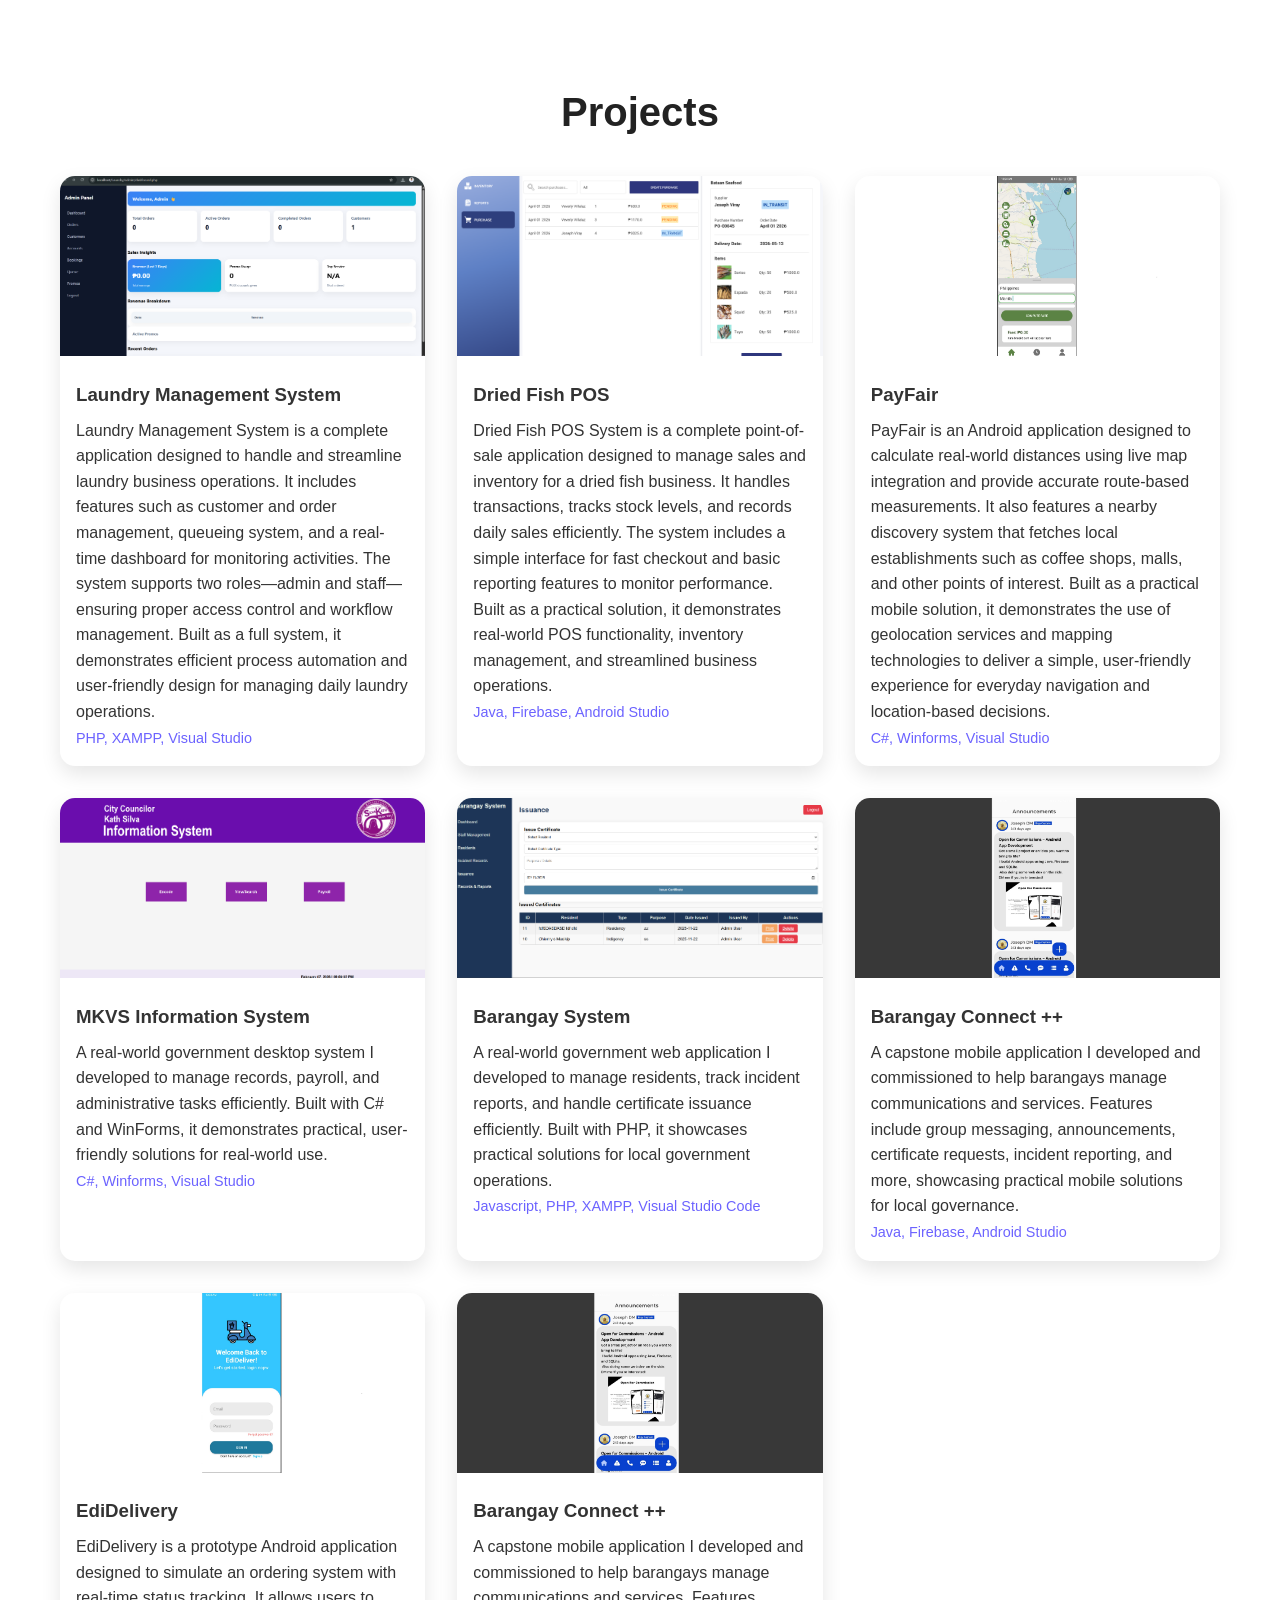
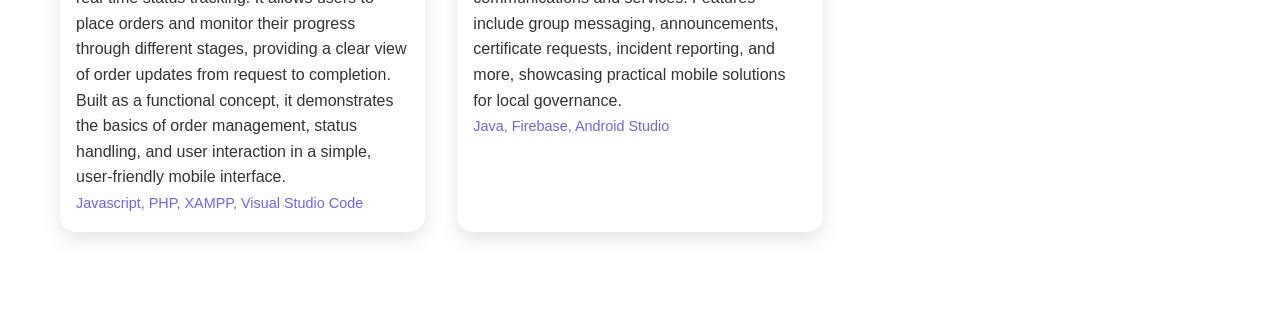
==== Projects.html @ 1cfbd629 "Update Projects.html" ====
<!doctype html>
<html lang="en">
  <head>
    <meta charset="UTF-8" />
    <meta name="viewport" content="width=device-width, initial-scale=1.0" />
    <link rel="stylesheet" href="css/style.css" />
    <title>Document</title>
  </head>
  <body>
    <section id="projects">
      <h2 class="section-title">Projects</h2>
      <div class="projects-container">
        <div class="project-card">
          <img src="images/Project6.png" alt="Project Image" />
          <div class="project-info">
            <h3>Laundry Management System</h3>
            <p>
              Laundry Management System is a complete application designed to
              handle and streamline laundry business operations. It includes
              features such as customer and order management, queueing system,
              and a real-time dashboard for monitoring activities. The system
              supports two roles—admin and staff—ensuring proper access control
              and workflow management. Built as a full system, it demonstrates
              efficient process automation and user-friendly design for managing
              daily laundry operations.
            </p>
            <span class="tech-stack">PHP, XAMPP, Visual Studio</span>
          </div>
        </div>
        <div class="project-card">
          <img src="images/Project7].png" alt="Project Image" />
          <div class="project-info">
            <h3>Dried Fish POS</h3>
            <p>
              Dried Fish POS System is a complete point-of-sale application
              designed to manage sales and inventory for a dried fish business.
              It handles transactions, tracks stock levels, and records daily
              sales efficiently. The system includes a simple interface for fast
              checkout and basic reporting features to monitor performance.
              Built as a practical solution, it demonstrates real-world POS
              functionality, inventory management, and streamlined business
              operations.
            </p>
            <span class="tech-stack">Java, Firebase, Android Studio</span>
          </div>
        </div>
        <div class="project-card">
          <img src="images/Project5.jpg" alt="Project Image" />
          <div class="project-info">
            <h3>PayFair</h3>
            <p>
              PayFair is an Android application designed to calculate real-world
              distances using live map integration and provide accurate
              route-based measurements. It also features a nearby discovery
              system that fetches local establishments such as coffee shops,
              malls, and other points of interest. Built as a practical mobile
              solution, it demonstrates the use of geolocation services and
              mapping technologies to deliver a simple, user-friendly experience
              for everyday navigation and location-based decisions.
            </p>
            <span class="tech-stack">C#, Winforms, Visual Studio</span>
          </div>
        </div>
        <!-- Project Card -->
        <div class="project-card">
          <img src="images/Project1.png" alt="Project Image" />
          <div class="project-info">
            <h3>MKVS Information System</h3>
            <p>
              A real-world government desktop system I developed to manage
              records, payroll, and administrative tasks efficiently. Built with
              C# and WinForms, it demonstrates practical, user-friendly
              solutions for real-world use.
            </p>
            <span class="tech-stack">C#, Winforms, Visual Studio</span>
          </div>
        </div>
        <div class="project-card">
          <img src="images/Project2.png" alt="Project Image" />
          <div class="project-info">
            <h3>Barangay System</h3>
            <p>
              A real-world government web application I developed to manage
              residents, track incident reports, and handle certificate issuance
              efficiently. Built with PHP, it showcases practical solutions for
              local government operations.
            </p>
            <span class="tech-stack"
              >Javascript, PHP, XAMPP, Visual Studio Code</span
            >
          </div>
        </div>
        <div class="project-card">
          <img src="images/Project3.jpg" alt="Project Image" />
          <div class="project-info">
            <h3>Barangay Connect ++</h3>
            <p>
              A capstone mobile application I developed and commissioned to help
              barangays manage communications and services. Features include
              group messaging, announcements, certificate requests, incident
              reporting, and more, showcasing practical mobile solutions for
              local governance.
            </p>
            <span class="tech-stack">Java, Firebase, Android Studio</span>
          </div>
        </div>
        <div class="project-card">
          <img src="images/Project4.jpg" alt="Project Image" />
          <div class="project-info">
            <h3>EdiDelivery</h3>
            <p>
              EdiDelivery is a prototype Android application designed to
              simulate an ordering system with real-time status tracking. It
              allows users to place orders and monitor their progress through
              different stages, providing a clear view of order updates from
              request to completion. Built as a functional concept, it
              demonstrates the basics of order management, status handling, and
              user interaction in a simple, user-friendly mobile interface.
            </p>
            <span class="tech-stack"
              >Javascript, PHP, XAMPP, Visual Studio Code</span
            >
          </div>
        </div>
        <div class="project-card">
          <img src="images/Project3.jpg" alt="Project Image" />
          <div class="project-info">
            <h3>Barangay Connect ++</h3>
            <p>
              A capstone mobile application I developed and commissioned to help
              barangays manage communications and services. Features include
              group messaging, announcements, certificate requests, incident
              reporting, and more, showcasing practical mobile solutions for
              local governance.
            </p>
            <span class="tech-stack">Java, Firebase, Android Studio</span>
          </div>
        </div>
      </div>
    </section>
  </body>
</html>
---- css/style.css ----
/* GENERAL RESET */

* {
  margin: 0;
  padding: 0;
  box-sizing: border-box;
}

html {
  scroll-behavior: smooth;
}

body {
  font-family: sans-serif;
  color: #333;
  scroll-behavior: smooth;
  line-height: 1.6;
}

/* BUTTONS */
.btn-primary {
  background: linear-gradient(135deg, #6c63ff, #3f3fff);
  color: #fff;
  padding: 0.7rem 1.5rem;
  border-radius: 8px;
  text-decoration: none;
  font-weight: 500;
  box-shadow: 0 4px 15px rgba(0, 0, 0, 0.2);
  transition:
    transform 0.3s ease,
    box-shadow 0.3s ease;
}

.btn-primary:hover {
  transform: translateY(-3px);
  box-shadow: 0 6px 20px rgba(0, 0, 0, 0.3);
}

/* HERO SECTION */
#hero {
  display: flex;
  align-items: center;
  justify-content: center;
  min-height: 100vh;
  background: linear-gradient(135deg, #ffffff, #cccccc, #333333);
}

.hero-container {
  display: flex;
  align-items: center;
  justify-content: space-between;
  max-width: 1200px;
  width: 90%;
}

.hero-text {
  max-width: 600px;
}

.social-icons a i {
  font-size: 30px;
}

.social-icons {
  display: flex;
  gap: 15px;
}

.small-name {
  font-size: 0.9rem;
  color: #555;
  width: max-content;
  padding: 0.2rem 0.8rem;
  background-color: rgb(35, 54, 73);
  color: white;
}

.big-name {
  font-size: 3.5rem;
  font-weight: 700;
  color: #222;
}

.hero-description {
  margin: 1rem 0;
  font-size: 1.2rem;
  color: #555;
}

.hero-buttons {
  display: flex;
  align-items: center;
  gap: 1rem;
}

.hero-buttons .social-icons a {
  color: #333;
  font-size: 1.5rem;
  transition: color 0.3s ease;
}

.hero-buttons .social-icons a:hover {
  color: #6c63ff;
}

.hero-image img {
  width: 550px;
  border-radius: 15px;
}

/* SECTIONS */
section {
  padding: 80px 20px;
  max-width: 1200px;
  margin: 0 auto;
}

.section-title {
  font-size: 2.5rem;
  text-align: center;
  margin-bottom: 2rem;
  color: #222;
}

/* ABOUT */
.about-text {
  font-size: 1.1rem;
  text-align: center;
  max-width: 800px;
  margin: 0 auto;
}

/* SKILLS */
.skills-container {
  display: grid;
  grid-template-columns: repeat(auto-fit, minmax(220px, 1fr));
  gap: 2rem;
}

.skill-category h3 {
  font-size: 1.5rem;
  margin-bottom: 1rem;
  color: #444;
}

.skill-list {
  display: flex;
  flex-direction: column;
  gap: 0.5rem;
}

.skill-item {
  background: #f0f0ff;
  padding: 1rem 2rem;
  border-radius: 8px;
  display: flex;
  align-items: center;
  gap: 0.5rem;
  box-shadow: 0 4px 10px rgba(0, 0, 0, 0.1);
  transition: transform 0.3s ease;
  transition: 0.3s all;
}

.skill-item p {
  font-size: 18px;
}

.skill-item:hover {
  transform: translateY(-3px);
  background-color: rgb(124, 150, 180);
  color: white;
}

.skill-list {
  display: flex;
  flex-direction: column;
  gap: 15px;
}

.skill-item i {
  font-size: 25px;
}

/* PROJECTS */
.projects-container {
  display: grid;
  grid-template-columns: repeat(auto-fit, minmax(280px, 1fr));
  gap: 2rem;
}

.project-card {
  background: #fff;
  border-radius: 15px;
  overflow: hidden;
  box-shadow: 0 8px 20px rgba(0, 0, 0, 0.1);
  transition:
    transform 0.3s ease,
    box-shadow 0.3s ease;
}

.project-card:hover {
  transform: translateY(-5px);
  box-shadow: 0 12px 25px rgba(0, 0, 0, 0.15);
}

.project-card img {
  width: 100%;
  height: 180px;
  object-fit: cover;
}

.project-info {
  padding: 1rem;
}

.project-info h3 {
  margin-bottom: 0.5rem;
}

.tech-stack {
  font-size: 0.9rem;
  color: #6c63ff;
}

/* CONTACT */
.contact-container {
  display: flex;
  flex-wrap: wrap;
  gap: 2rem;
  justify-content: center;
}

#contact-form {
  display: flex;
  flex-direction: column;
  gap: 1rem;
  flex: 1 1 350px;
}

#contact-form input,
#contact-form textarea {
  padding: 0.8rem 1rem;
  border-radius: 8px;
  border: 1px solid #ccc;
  outline: none;
  transition: border 0.3s ease;
}

#contact-form input:focus,
#contact-form textarea:focus {
  border-color: #6c63ff;
}

.contact-info {
  flex: 1 1 250px;
}

.contact-info p {
  margin-bottom: 1rem;
}

.contact-info .social-icons a {
  font-size: 1.5rem;
  margin-right: 0.8rem;
  color: #333;
  transition: color 0.3s ease;
}

.contact-info .social-icons a:hover {
  color: #6c63ff;
}

/* MEDIA QUERIES */
@media screen and (max-width: 900px) {
  .hero-text .small-name {
    text-align: center; /* centers text horizontally */
    display: block; /* ensures it's a block element */
    margin: 0 auto; /* optional, for safety */
  }
  .hero-container {
    flex-direction: column-reverse;
    text-align: center;
  }
  .hero-image img {
    width: 250px;
  }

  .hero-buttons {
    justify-content: center;
  }
}

@media screen and (max-width: 600px) {
  .hero-text .small-name {
    text-align: center; /* centers text horizontally */
    display: block; /* ensures it's a block element */
    margin: 0 auto; /* optional, for safety */
  }
  .big-name {
    font-size: 2.5rem;
  }
  .section-title {
    font-size: 2rem;
  }
}

.view-all-projects-container a {
  text-decoration: none;
  color: white;
  padding: 15px;
  background: linear-gradient(135deg, #6c63ff, #3f3fff);
  width: max-content;
  height: max-content;
  border-radius: 8px;
}

.project-card {
  transition: 0.3s all;
}

.contact-container {
  display: flex;
  flex-direction: column;
}
.additional-dets {
  justify-content: center;
  align-items: center;
}
.contact-info {
  display: flex;
  flex-direction: column;
  justify-content: center;
  align-items: center;
}
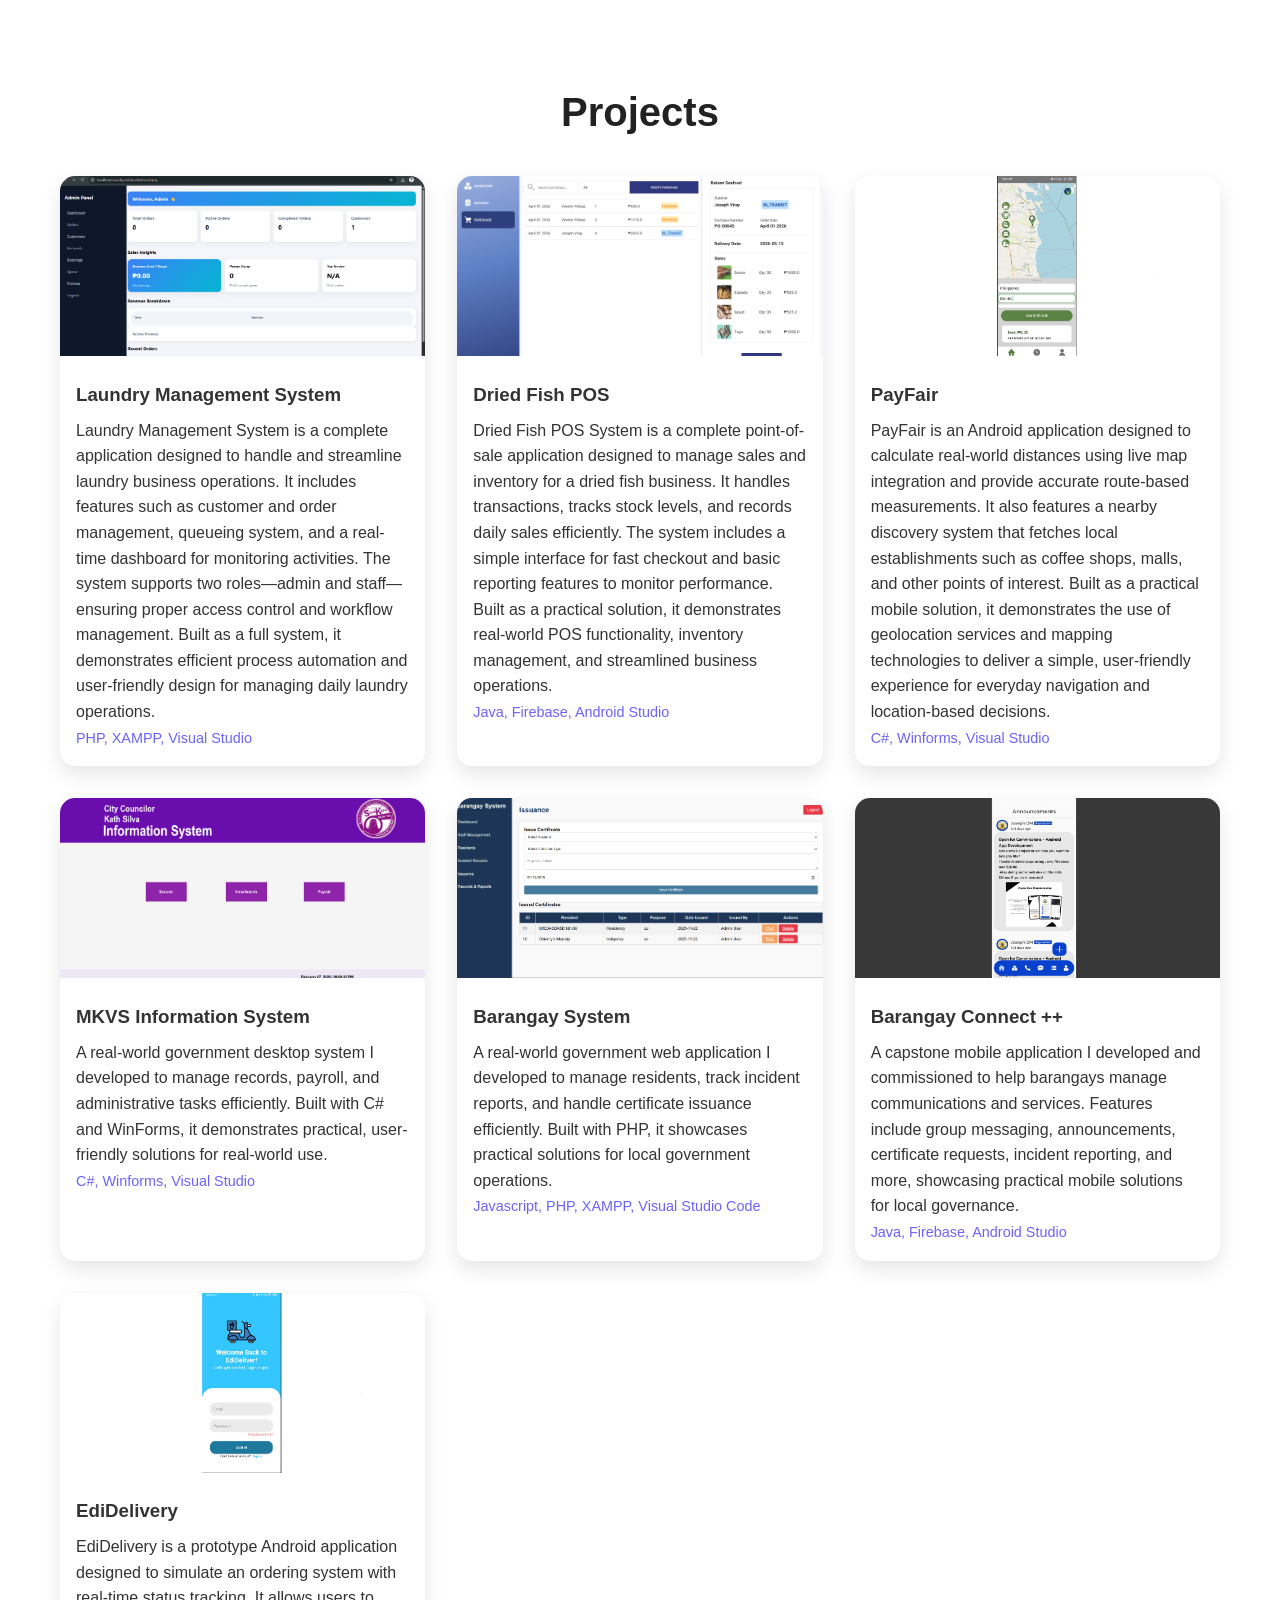
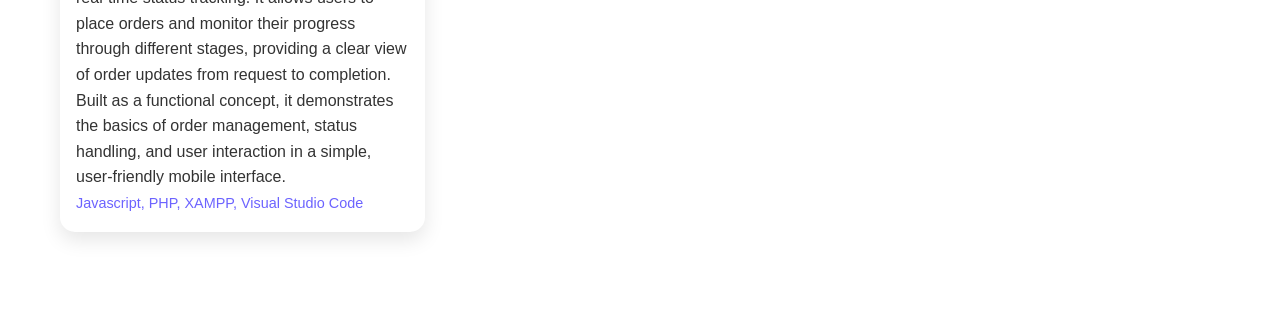
==== commit 94f1f474: "Update Projects.html" ====
--- a/Projects.html
+++ b/Projects.html
@@ -122,20 +122,7 @@
             >
           </div>
         </div>
-        <div class="project-card">
-          <img src="images/Project3.jpg" alt="Project Image" />
-          <div class="project-info">
-            <h3>Barangay Connect ++</h3>
-            <p>
-              A capstone mobile application I developed and commissioned to help
-              barangays manage communications and services. Features include
-              group messaging, announcements, certificate requests, incident
-              reporting, and more, showcasing practical mobile solutions for
-              local governance.
-            </p>
-            <span class="tech-stack">Java, Firebase, Android Studio</span>
-          </div>
-        </div>
+       
       </div>
     </section>
   </body>
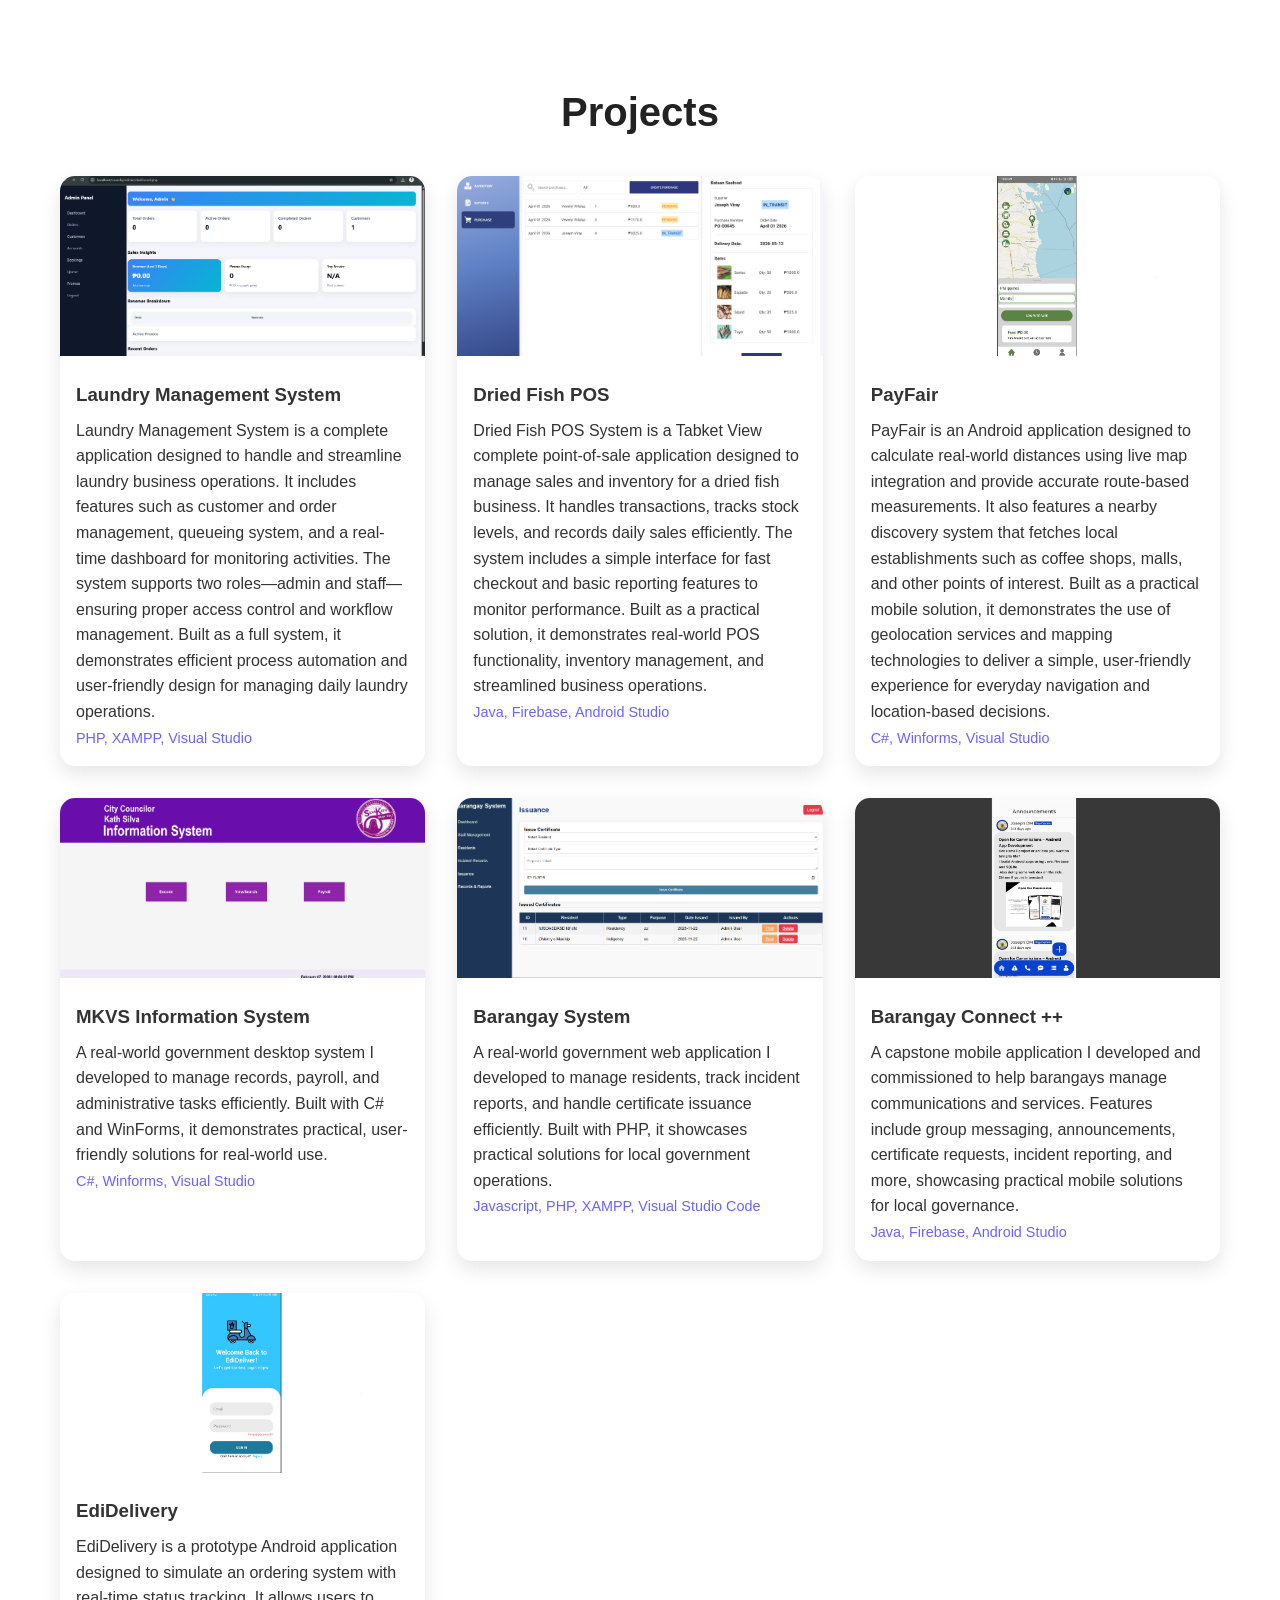
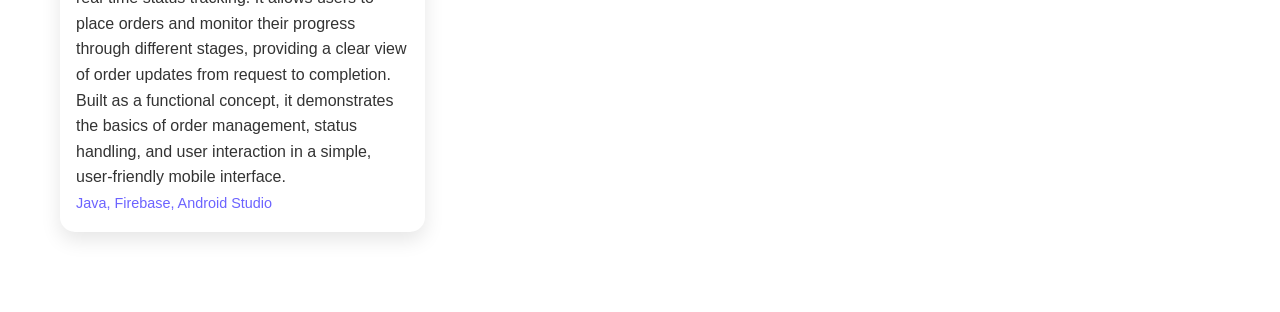
==== commit f3e12d00: "Update Projects.html" ====
--- a/Projects.html
+++ b/Projects.html
@@ -32,7 +32,7 @@
           <div class="project-info">
             <h3>Dried Fish POS</h3>
             <p>
-              Dried Fish POS System is a complete point-of-sale application
+              Dried Fish POS System is a Tabket View complete point-of-sale application
               designed to manage sales and inventory for a dried fish business.
               It handles transactions, tracks stock levels, and records daily
               sales efficiently. The system includes a simple interface for fast
@@ -118,7 +118,7 @@
               user interaction in a simple, user-friendly mobile interface.
             </p>
             <span class="tech-stack"
-              >Javascript, PHP, XAMPP, Visual Studio Code</span
+              >Java, Firebase, Android Studio</span
             >
           </div>
         </div>
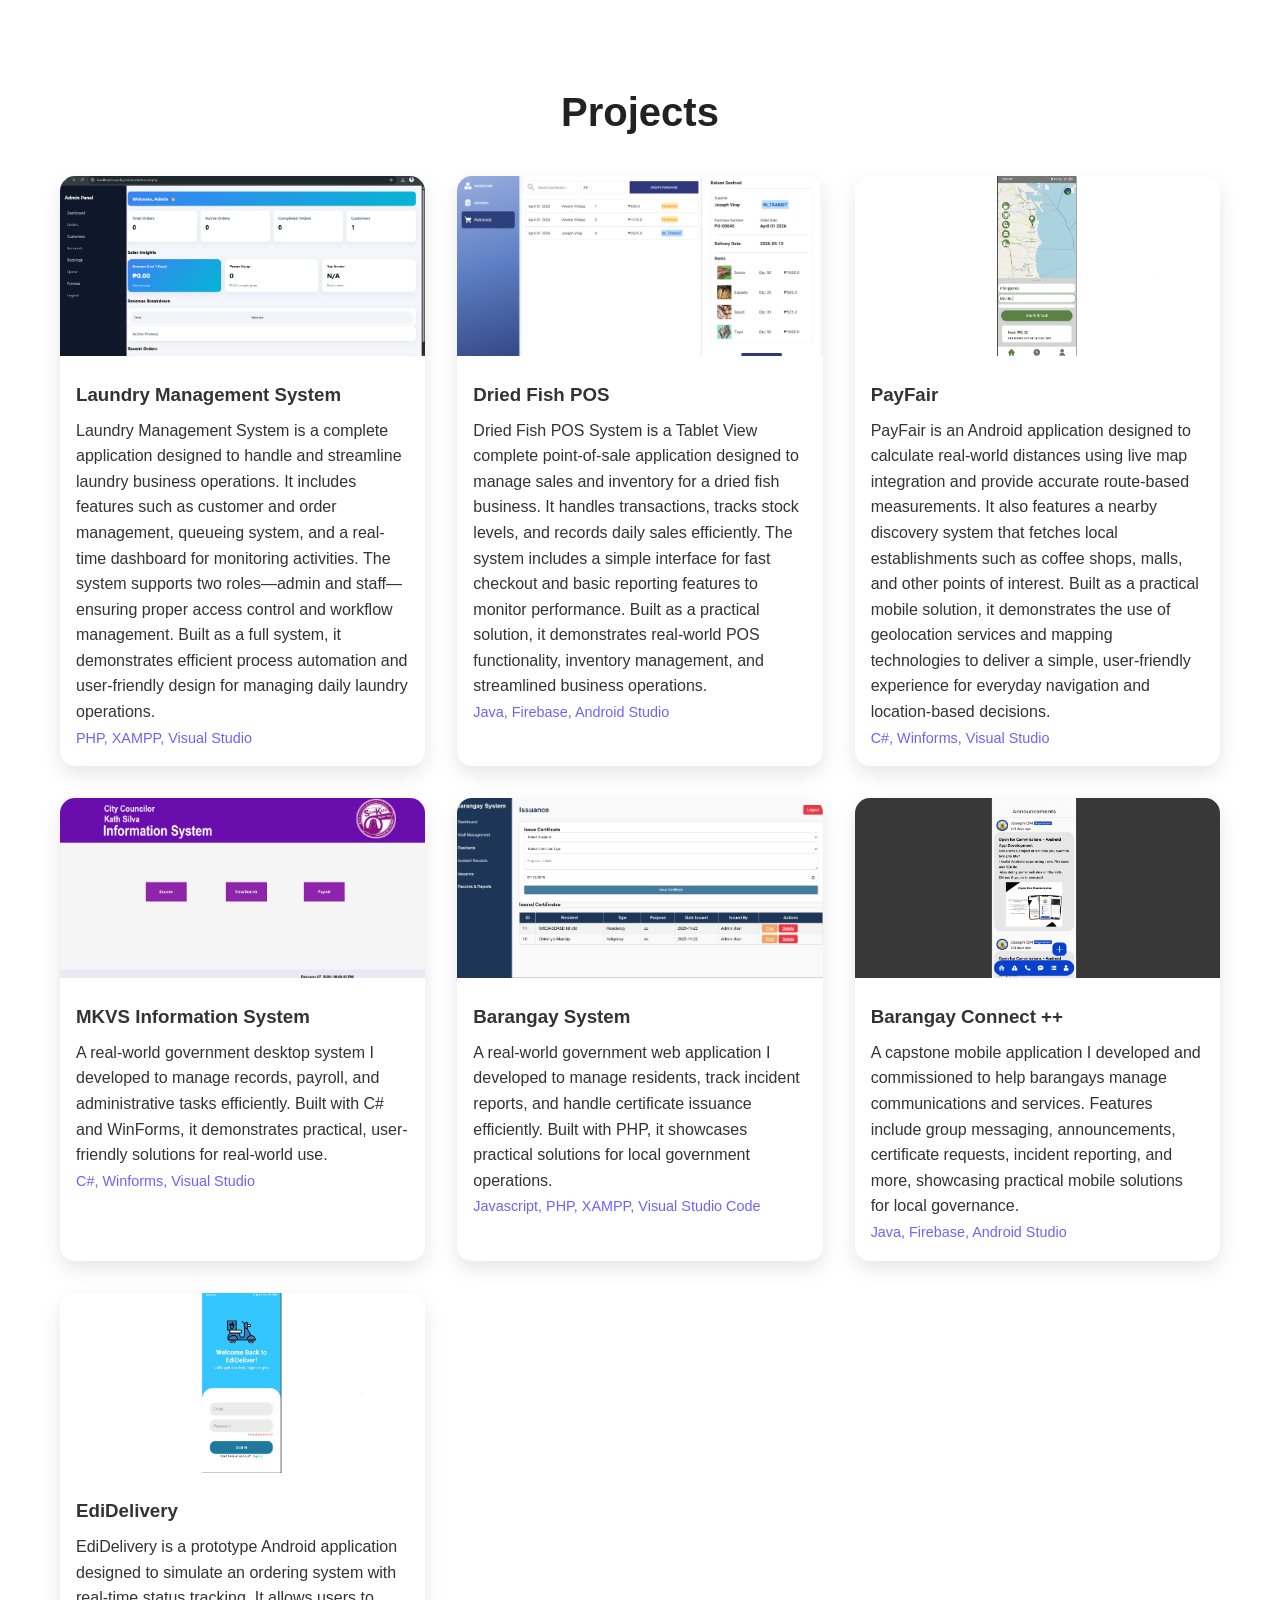
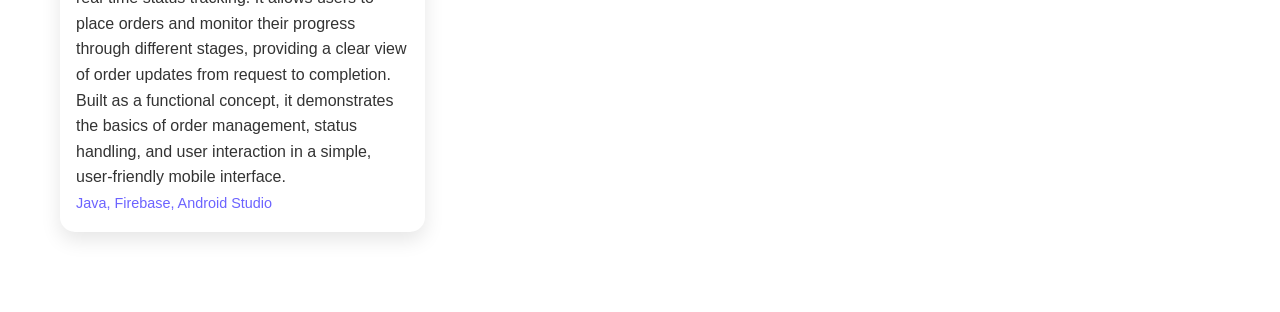
==== commit 8443b756: "Update Projects.html" ====
--- a/Projects.html
+++ b/Projects.html
@@ -32,7 +32,7 @@
           <div class="project-info">
             <h3>Dried Fish POS</h3>
             <p>
-              Dried Fish POS System is a Tabket View complete point-of-sale application
+              Dried Fish POS System is a Tablet View complete point-of-sale application
               designed to manage sales and inventory for a dried fish business.
               It handles transactions, tracks stock levels, and records daily
               sales efficiently. The system includes a simple interface for fast
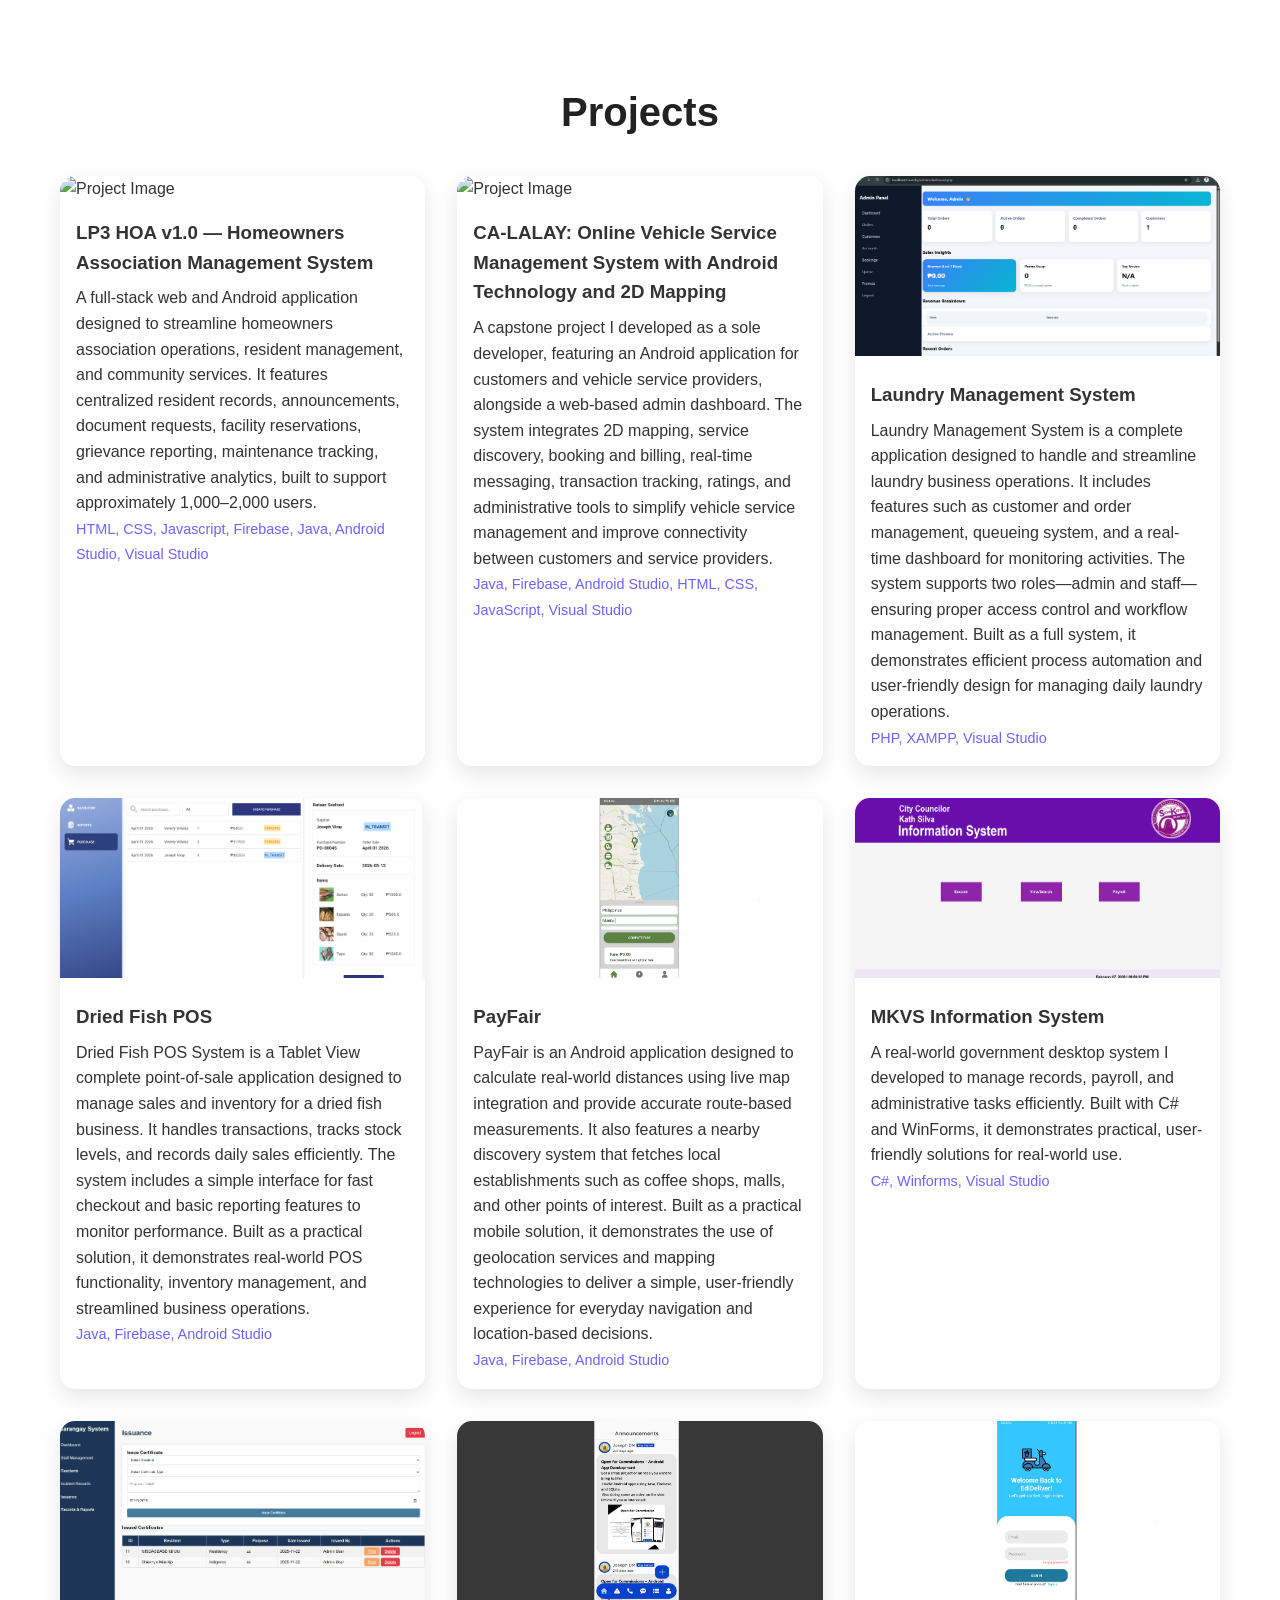
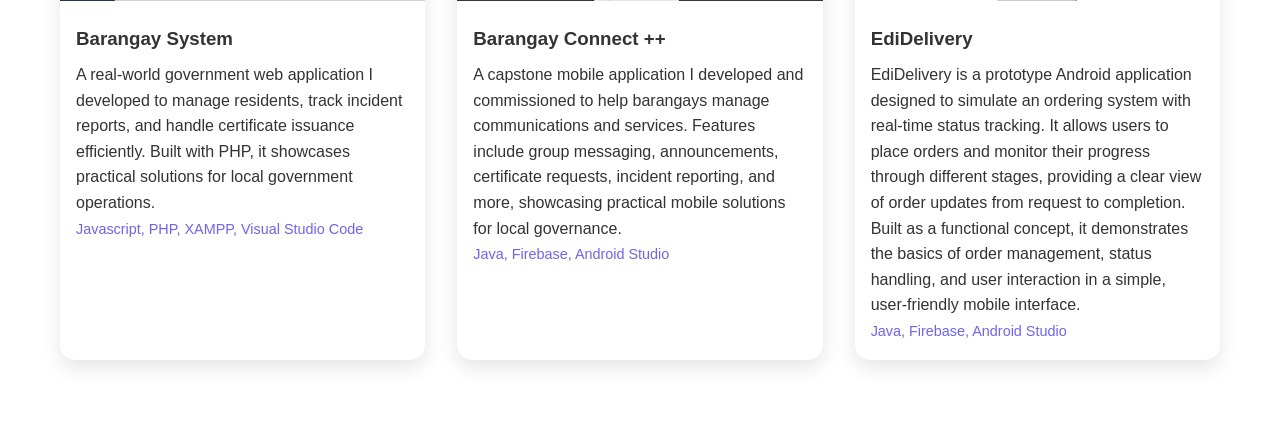
==== commit 1183aaa0: "Update Projects.html with new project details" ====
--- a/Projects.html
+++ b/Projects.html
@@ -10,6 +10,46 @@
     <section id="projects">
       <h2 class="section-title">Projects</h2>
       <div class="projects-container">
+        <div class="project-card">
+          <img src="images/Project8.png" alt="Project Image" />
+          <div class="project-info">
+            <h3>LP3 HOA v1.0 — Homeowners Association Management System</h3>
+            <p>
+              A full-stack web and Android application designed to streamline
+              homeowners association operations, resident management, and
+              community services. It features centralized resident records,
+              announcements, document requests, facility reservations, grievance
+              reporting, maintenance tracking, and administrative analytics,
+              built to support approximately 1,000–2,000 users.
+            </p>
+            <span class="tech-stack"
+              >HTML, CSS, Javascript, Firebase, Java, Android Studio, Visual
+              Studio</span
+            >
+          </div>
+        </div>
+        <div class="project-card">
+          <img src="images/Project9.png" alt="Project Image" />
+          <div class="project-info">
+            <h3>
+              CA-LALAY: Online Vehicle Service Management System with Android
+              Technology and 2D Mapping
+            </h3>
+            <p>
+              A capstone project I developed as a sole developer, featuring an
+              Android application for customers and vehicle service providers,
+              alongside a web-based admin dashboard. The system integrates 2D
+              mapping, service discovery, booking and billing, real-time
+              messaging, transaction tracking, ratings, and administrative tools
+              to simplify vehicle service management and improve connectivity
+              between customers and service providers.
+            </p>
+            <span class="tech-stack"
+              >Java, Firebase, Android Studio, HTML, CSS, JavaScript, Visual
+              Studio</span
+            >
+          </div>
+        </div>
         <div class="project-card">
           <img src="images/Project6.png" alt="Project Image" />
           <div class="project-info">
@@ -32,14 +72,14 @@
           <div class="project-info">
             <h3>Dried Fish POS</h3>
             <p>
-              Dried Fish POS System is a Tablet View complete point-of-sale application
-              designed to manage sales and inventory for a dried fish business.
-              It handles transactions, tracks stock levels, and records daily
-              sales efficiently. The system includes a simple interface for fast
-              checkout and basic reporting features to monitor performance.
-              Built as a practical solution, it demonstrates real-world POS
-              functionality, inventory management, and streamlined business
-              operations.
+              Dried Fish POS System is a Tablet View complete point-of-sale
+              application designed to manage sales and inventory for a dried
+              fish business. It handles transactions, tracks stock levels, and
+              records daily sales efficiently. The system includes a simple
+              interface for fast checkout and basic reporting features to
+              monitor performance. Built as a practical solution, it
+              demonstrates real-world POS functionality, inventory management,
+              and streamlined business operations.
             </p>
             <span class="tech-stack">Java, Firebase, Android Studio</span>
           </div>
@@ -58,7 +98,7 @@
               mapping technologies to deliver a simple, user-friendly experience
               for everyday navigation and location-based decisions.
             </p>
-            <span class="tech-stack">C#, Winforms, Visual Studio</span>
+            <span class="tech-stack">Java, Firebase, Android Studio</span>
           </div>
         </div>
         <!-- Project Card -->
@@ -117,12 +157,9 @@
               demonstrates the basics of order management, status handling, and
               user interaction in a simple, user-friendly mobile interface.
             </p>
-            <span class="tech-stack"
-              >Java, Firebase, Android Studio</span
-            >
+            <span class="tech-stack">Java, Firebase, Android Studio</span>
           </div>
         </div>
-       
       </div>
     </section>
   </body>
